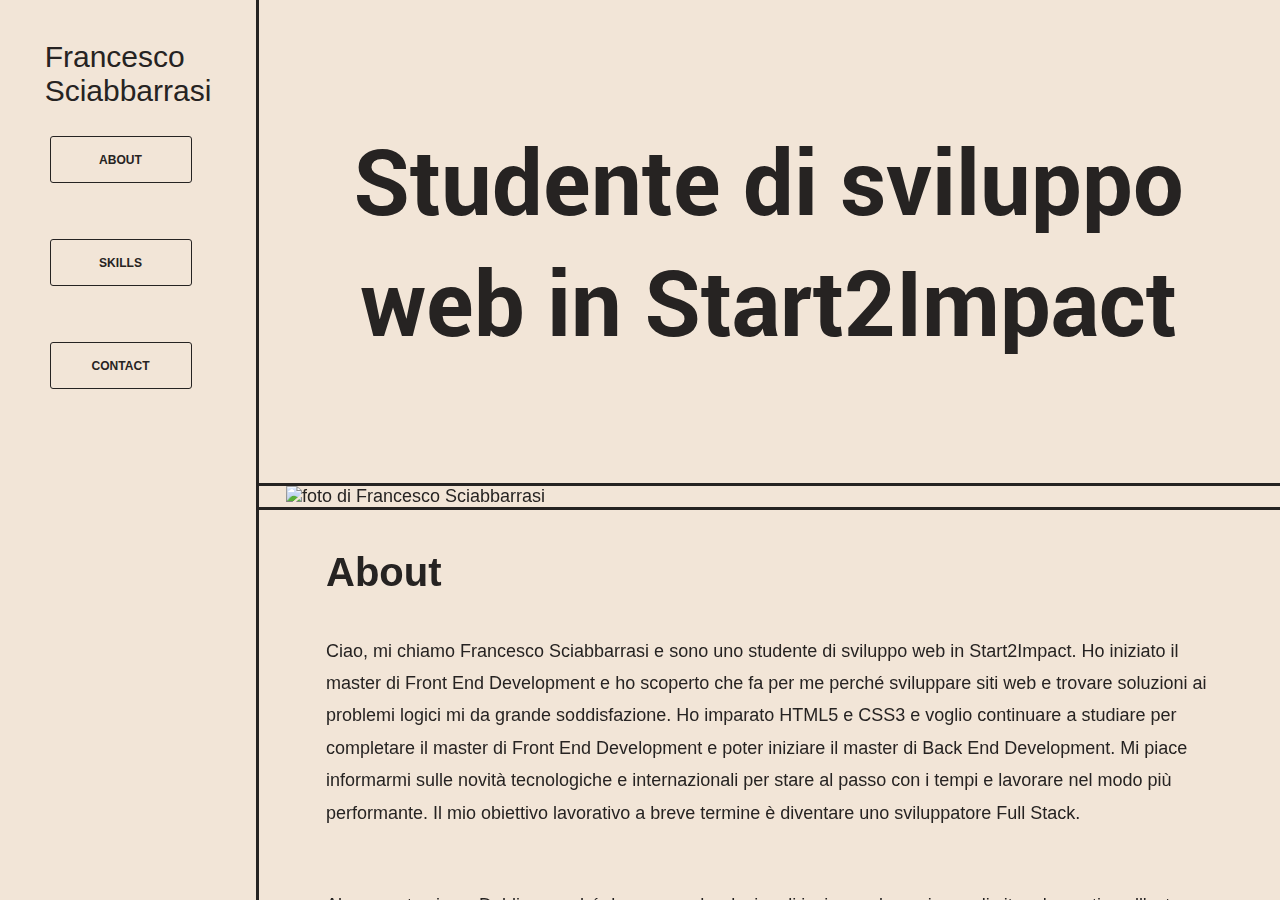
==== index.html @ c0c6502e "Hotfix 1" ====
<!DOCTYPE html>
<html lang="en">
<head>
    <meta charset="UTF-8">
    <meta http-equiv="X-UA-Compatible" content="IE=edge">
    <meta name="viewport" content="width=device-width, initial-scale=1.0">
    <!-- CSS only -->
    
    <link rel="stylesheet" href="assets/css/style.css">
    <title>Document</title>
</head>
<body>

    <header class="navbar">
        
        <h1>Francesco <br>
            Sciabbarrasi</h1>


        <nav>
            <ul class="buttons-container">
                <li class="about-link"><h6><a href="#About">ABOUT</a></h6></li>
        
                <li class="skills-link"><h6><a href="#Skills">SKILLS</a></h6></li>
        
                <li class="contact-link"><h6><a href="#Contact">CONTACT</a></h6></li>
            </ul>
        </nav>

    </header>


    
    <div class="content">

        <section class="first-section">
            <header>
                <h1>Studente di sviluppo web in Start2Impact</h1>
            </header>
        </section>

        <section class="photo-section">
            <img src="assets/img/picture-small.jpg" alt="foto di Francesco Sciabbarrasi"
                 srcset="assets/img/picture-big.jpg 5583w,
                         assets/img/picture-small.jpg 1000w"
                 sizes="(min-width: 768px) 768px, 100vw"/>
                 
        </section>

        <section id="About">


            <h1>About</h1>

            <p>Ciao, mi chiamo Francesco Sciabbarrasi e sono uno studente di sviluppo web in Start2Impact. Ho iniziato il master di Front End Development e ho scoperto che fa per me perché sviluppare siti web e trovare soluzioni ai problemi logici mi da grande soddisfazione. Ho imparato HTML5 e CSS3 e voglio continuare a studiare per completare il master di Front End Development e poter iniziare il master di Back End Development. Mi piace informarmi sulle novità tecnologiche e internazionali per stare al passo con i tempi e lavorare nel modo più performante. Il mio obiettivo lavorativo a breve termine è diventare uno sviluppatore Full Stack.</p>

            <p>Al momento vivo a Dublino perché da un anno ho deciso di inziare un'esperienza di vita e lavorativa all'estero. Sono disponibile a trasferirmi in altri paesi che offrono un buon network di persone e mi permettono di fare il lavoro che mi piace.</p>

            
        </section>

        <section id="Skills">
            <h1>Skills</h1>

            <ul>
                <li><h2>HTML5</h2></li>
                <li><h2>CSS3</h2></li>
                <li><h2>Bootstrap, SCSS/SASS</h2></li>
                <li><h2>GitHub</h2></li>
                <li><h2>Problem solving</h2></li>
                <li><h2>Fondamenti del Digital Marketing</h2></li>
                <li><h2>Google Analytics</h2></li>
                <li><h2>CV: <a href="assets/pdf/CV.pdf">Scarica il mio curriculum</a></h2></li>
            </ul>
            
        </section>

        <section id="Contact">
            <h1>Contact</h1>

            <a href="mailto: francesco.sciabbarrasii@gmail.com">francesco.sciabbarrasii@gmail.com</a>

            <h2>Social</h2>
            <ul>
                <li><a href="" target="_blank">Github</a></li>
                <li><a href="https://www.linkedin.com/in/francesco-sciabbarrasi-94231a212/" target="_blank">Linkedin</a></li>
            </ul>

            <iframe src="https://www.google.com/maps/embed?pb=!1m18!1m12!1m3!1d152515.98633253705!2d-6.385785583866646!3d53.324238068415575!2m3!1f0!2f0!3f0!3m2!1i1024!2i768!4f13.1!3m3!1m2!1s0x48670e80ea27ac2f%3A0xa00c7a9973171a0!2sDublino!5e0!3m2!1sit!2sie!4v1662978952185!5m2!1sit!2sie" width="300" height="300" style="border:0;" allowfullscreen="" loading="lazy" referrerpolicy="no-referrer-when-downgrade"></iframe>                
        </section>
    </div>


    
</body>
</html>
---- assets/css/style.css ----
@font-face {
    font-family: "Roboto";
    src: url(../font/Roboto-Light-webfont.woff) format(woff);
    font-weight: 300;
}

@font-face {
    font-family: "Roboto-Bold";
    src: url(../font/Roboto-Bold-webfont.woff) format(woff);
    font-weight: 700;
}

body{
    margin: 0;
    padding: 0;
    background-color: #f2e5d7;
    font-family: 'Roboto', sans-serif;
    font-size: 18px;
    color: #262322;
}

.navbar{
    background-color: #f2e5d7;
    display: flex;
    justify-content: space-between;
    align-items: center;
    position: fixed;
    border-bottom: 3px solid #262322;
    width: 100%;
    height: 15%;
}

.navbar h1{
    font-family: 'Roboto', sans-serif;
    font-size: 20px;
    font-weight: 500;
    margin-left: 15px;
}

nav{
    margin-right: 15px;
}

.buttons-container{
    display: flex;
    justify-content: space-between;
    align-items: center;
    padding: 0;
    margin: 0;
}

.buttons-container a {
    border: 1px solid #262322;
    border-radius: 3px;
    margin-right: 10px;
    display: flex;
    align-items: center;
    justify-content: center;
    height: 25px;
    width: 60px;
    text-decoration: none;
    color: #262322;
    transition: ease-out 0.5s;
    transition-delay: 0.3s;
}

.buttons-container a:active,
.buttons-container a:visited:active{
    transform: scale(0.8);
    transition: ease-out 0.5s;
        
}

.contact-link a {
    margin-right: 0;
}

.about-link,
.skills-link,
.contact-link{
    display: flex;
    align-items: center;
}

.content {
    position: fixed;
    top: 15%;
    overflow: scroll;
    height: 85%; 
    width: 100%;
}

section {
    border-bottom: 3px solid #262322;
    padding-left: 30px;
}

.first-section {
    padding-left: 0;
}

.first-section header{
    display: flex;
    justify-content: center;
    align-items: center;
}

.first-section h1{
    font-family: 'Roboto-Bold', sans-serif;
    padding: 30px 20px;
    font-weight: 550;
    font-size: 40px;
    text-align: center;
}

#About h1,
#Skills h1,
#Contact h1{
    font-size: 30px;
    padding-top: 40px;
    margin: 0;
    margin: 0;
}

#About p{
    margin: 0;
    padding: 20px;
    font-weight: 300;
    line-height: 1.8em;
}

#Skills ul{
    margin: 0;
    padding: 20px;
}

#Skills li{
    list-style-type: none;
    font-weight: 300;
    padding-bottom: 10px;
    margin: 0;
}

#Skills h2{
    font-size: 20px;
    font-weight: 200;
    margin: 0;
}

#Contact a{
    padding-left: 20px;
    margin-top: 20px;
    font-weight: 300;
}

#Contact ul{
    margin: 0;
    padding: 0;
}

#Contact li{
    list-style-type: none;
}

#Contact h1,
#Contact h2{
    padding-bottom: 20px;
}

#Contact h2{
    margin: 0;
    padding-top: 20px;
}

#Contact li{
    padding-bottom: 10px;
}

#Contact iframe {
    margin-left: 20px;
    margin-top: 20px;
}
#Contact a:link,
#Contact a:visited {
    color: #262322;
}


@media only screen and (min-width: 750px) {

    .navbar {
        flex-direction: column;
        height: 100%;
        width: 20%;
        border-bottom: 0;
        border-right: 3px solid #262322;
        justify-content: start;
    }

    .navbar h1{
        font-size: 30px;
        margin-top: 40px;
        margin-left: 0;
        margin-bottom: 0;
    }

    .buttons-container{
        display: flex;
        flex-direction: column;
        align-items: center;
        justify-content: center;
    }

    .buttons-container a {
        padding: 10px 20px;
        margin: 0;
        transition: ease-out 0.5s;
        transition-delay: 0.3s;
        width: 100px;
    }

    .buttons-container a:link,
    .buttons-container a:visited {
        padding: 10px 20px;
    }

    .buttons-container a:hover,
    .buttons-container a:visited:hover{
        background-color: #262322;
        color: #f2e5d7;
        border-color: #f2e5d7;
        width: 130px;
        transition: ease-out 0.5s;
    }

    .content{
        height: 100%;
        width: 80%;
        left: 20%;
        top: 0;
    }
    
    .first-section h1{
        font-size: 90px;
        font-weight: 550;
        padding: 60px;
    }

    #About,
    #Skills,
    #Contact{
    padding-bottom: 40px;
    padding-right: 40px;
    }

    #About p{
        padding-top: 40px;
        padding-left: 40px;
        margin: 0;
    }

    #About h1,
    #Skills h1,
    #Contact h1{
        font-size: 40px;
        padding-left: 40px;
        padding-top: 40px;
        margin: 0;
    }


    #Skills ul{
        padding-left: 40px;
    }

    
    #Contact h2,
    #Contact a{
        margin: 0;
        padding-left: 40px;
    }
    #Contact iframe {
        margin-left: 40px;
    }
}
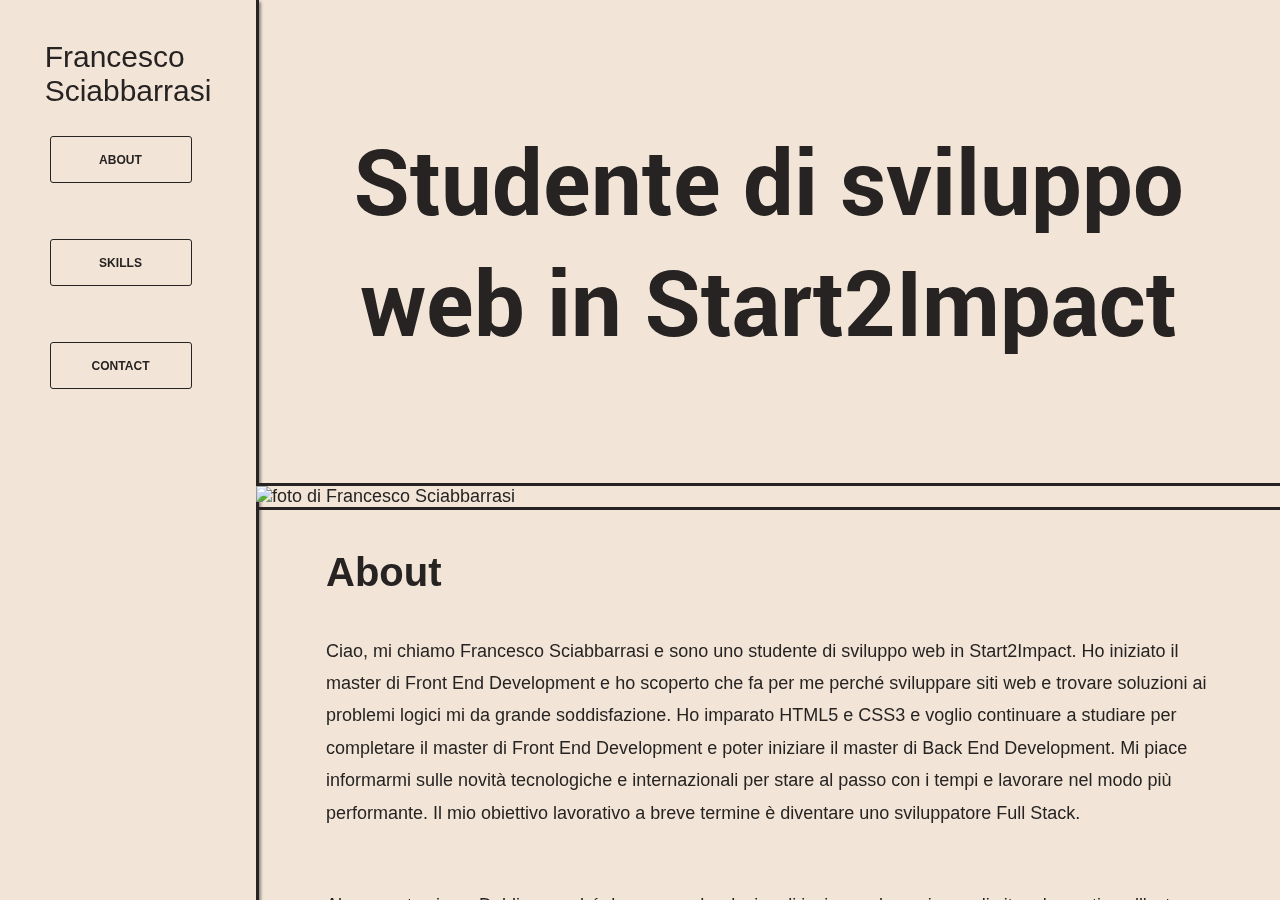
==== commit 187037bc: "hotfix 2" ====
--- a/index.html
+++ b/index.html
@@ -70,7 +70,7 @@
                 <li><h2>Problem solving</h2></li>
                 <li><h2>Fondamenti del Digital Marketing</h2></li>
                 <li><h2>Google Analytics</h2></li>
-                <li><h2>CV: <a href="assets/pdf/CV.pdf">Scarica il mio curriculum</a></h2></li>
+                <li><h2>CV: <a href="assets/pdf/CV.pdf">Scarica il mio curriculum per saperne di più</a></h2></li>
             </ul>
             
         </section>
--- a/assets/css/style.css
+++ b/assets/css/style.css
@@ -13,6 +13,7 @@
 body{
     margin: 0;
     padding: 0;
+
     background-color: #f2e5d7;
     font-family: 'Roboto', sans-serif;
     font-size: 18px;
@@ -20,21 +21,24 @@
 }
 
 .navbar{
-    background-color: #f2e5d7;
     display: flex;
     justify-content: space-between;
     align-items: center;
     position: fixed;
-    border-bottom: 3px solid #262322;
     width: 100%;
     height: 15%;
+
+    background-color: #f2e5d7;
+    border-bottom: 3px solid #262322;
+    box-shadow: rgba(0, 0, 0, 0.40) 1.95px 1.95px 2.6px;
 }
 
 .navbar h1{
+    margin-left: 15px;
+
     font-family: 'Roboto', sans-serif;
     font-size: 20px;
     font-weight: 500;
-    margin-left: 15px;
 }
 
 nav{
@@ -50,16 +54,18 @@
 }
 
 .buttons-container a {
+    display: flex;
+    align-items: center;
+    justify-content: center;
+    height: 25px;
+    width: 60px;
+
     border: 1px solid #262322;
     border-radius: 3px;
     margin-right: 10px;
-    display: flex;
-    align-items: center;
-    justify-content: center;
-    height: 25px;
-    width: 60px;
     text-decoration: none;
     color: #262322;
+
     transition: ease-out 0.5s;
     transition-delay: 0.3s;
 }
@@ -87,7 +93,7 @@
     top: 15%;
     overflow: scroll;
     height: 85%; 
-    width: 100%;
+    width: 100%;    
 }
 
 section {
@@ -95,6 +101,9 @@
     padding-left: 30px;
 }
 
+section:last-of-type{
+    border-bottom: 0;
+}
 .first-section {
     padding-left: 0;
 }
@@ -106,27 +115,42 @@
 }
 
 .first-section h1{
+    padding: 30px 20px;
+    text-align: center;
+
     font-family: 'Roboto-Bold', sans-serif;
-    padding: 30px 20px;
     font-weight: 550;
     font-size: 40px;
-    text-align: center;
+}
+
+.photo-section{
+    margin: 0;
+    padding: 0;
+}
+
+.photo-section img{
+    display: block;
+    width: 100%;
 }
 
 #About h1,
 #Skills h1,
 #Contact h1{
+    padding-top: 40px;
+    margin: 0;
+    margin: 0;
+
     font-size: 30px;
-    padding-top: 40px;
-    margin: 0;
-    margin: 0;
+    
+    transition: 0.5s;
 }
 
 #About p{
     margin: 0;
     padding: 20px;
+    line-height: 1.8em;
+
     font-weight: 300;
-    line-height: 1.8em;
 }
 
 #Skills ul{
@@ -135,21 +159,29 @@
 }
 
 #Skills li{
+    padding-bottom: 10px;
+    margin: 0;
+
     list-style-type: none;
     font-weight: 300;
-    padding-bottom: 10px;
-    margin: 0;
 }
 
 #Skills h2{
+    margin: 0;
+
     font-size: 20px;
     font-weight: 200;
-    margin: 0;
+}
+
+#Skills a{
+    padding-top: 20px;
+    color: #262322;
 }
 
 #Contact a{
     padding-left: 20px;
     margin-top: 20px;
+
     font-weight: 300;
 }
 
@@ -186,7 +218,7 @@
 }
 
 
-@media only screen and (min-width: 750px) {
+@media only screen and (min-width: 768px) {
 
     .navbar {
         flex-direction: column;
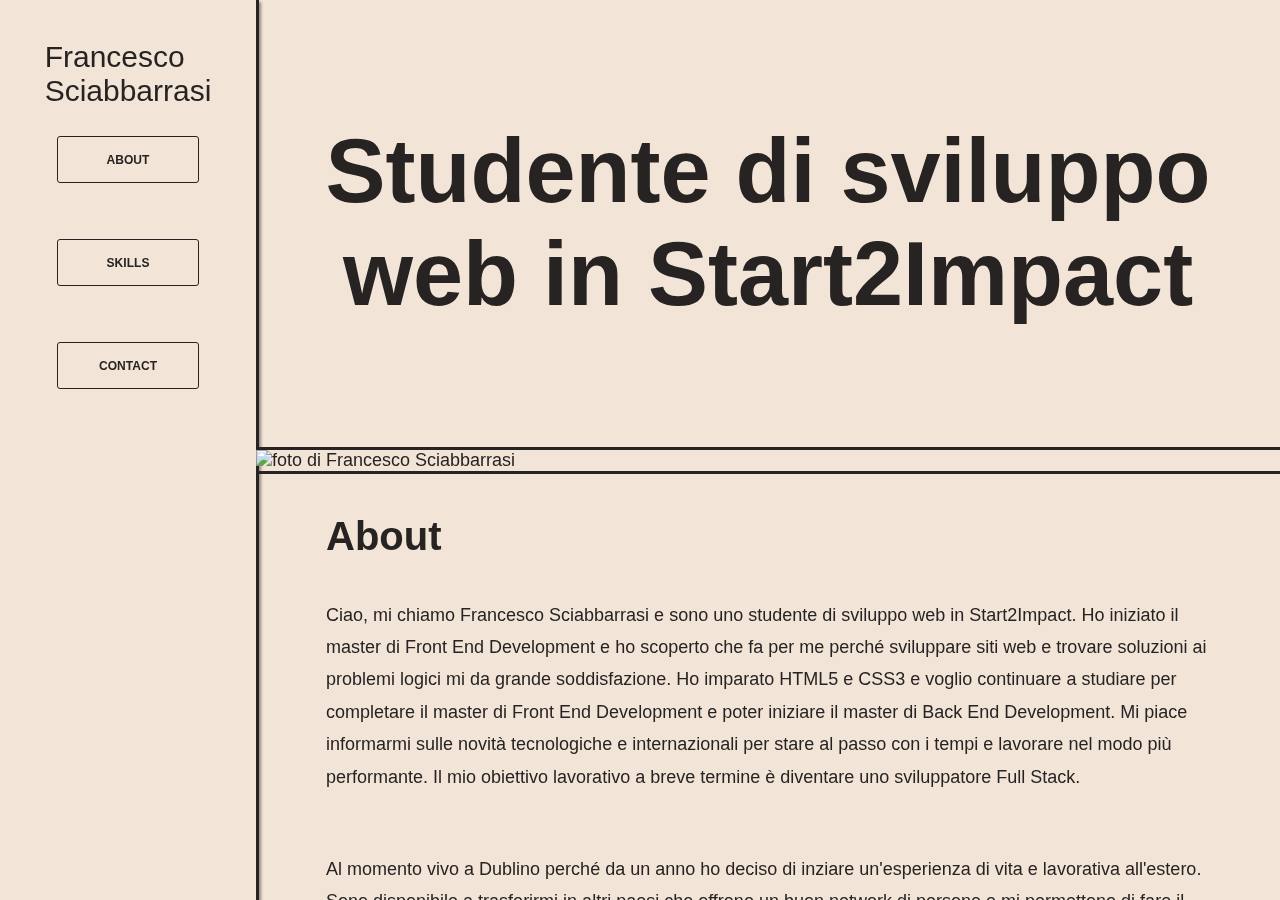
==== commit 75d06959: "scss-version-7-form-responive" ====
--- a/index.html
+++ b/index.html
@@ -66,11 +66,10 @@
                 <li><h2>HTML5</h2></li>
                 <li><h2>CSS3</h2></li>
                 <li><h2>Bootstrap, SCSS/SASS</h2></li>
-                <li><h2>GitHub</h2></li>
                 <li><h2>Problem solving</h2></li>
                 <li><h2>Fondamenti del Digital Marketing</h2></li>
                 <li><h2>Google Analytics</h2></li>
-                <li><h2>CV: <a href="assets/pdf/CV.pdf">Scarica il mio curriculum per saperne di più</a></h2></li>
+                <li><h2>CV: <a href="#cv">Scarica il mio Curriculum</a></h2></li>
             </ul>
             
         </section>
@@ -78,7 +77,28 @@
         <section id="Contact">
             <h1>Contact</h1>
 
-            <a href="mailto: francesco.sciabbarrasii@gmail.com">francesco.sciabbarrasii@gmail.com</a>
+            <div class="form">
+                <h3>Scrivimi un'email!</h3>
+                <div class="name-email-container">
+                    <div class="name-section">
+                        <label for="full-name">Nome</label>
+                        <input id="full-name" name="full-name" type="text">
+                    </div>
+                    <div class="email-section">
+                        <label for="email">Email</label>
+                        <input type="email"
+                               id="email"
+                               name="email"
+                               placeholder="mario@esempio.com"/>
+                    </div>
+                </div>
+
+                <div class="text-section">
+                    <label for="abstract">Abstract</label>
+                    <textarea name="abstract" id="abstract" cols="30" rows="10"></textarea>
+                    <div class="instructions">Describe your talk in 500 words or less</div>
+                    </div>
+            </div>
 
             <h2>Social</h2>
             <ul>
@@ -89,8 +109,6 @@
             <iframe src="https://www.google.com/maps/embed?pb=!1m18!1m12!1m3!1d152515.98633253705!2d-6.385785583866646!3d53.324238068415575!2m3!1f0!2f0!3f0!3m2!1i1024!2i768!4f13.1!3m3!1m2!1s0x48670e80ea27ac2f%3A0xa00c7a9973171a0!2sDublino!5e0!3m2!1sit!2sie!4v1662978952185!5m2!1sit!2sie" width="300" height="300" style="border:0;" allowfullscreen="" loading="lazy" referrerpolicy="no-referrer-when-downgrade"></iframe>                
         </section>
     </div>
-
-
     
 </body>
 </html>--- a/assets/css/style.css
+++ b/assets/css/style.css
@@ -1,317 +1 @@
-@font-face {
-    font-family: "Roboto";
-    src: url(../font/Roboto-Light-webfont.woff) format(woff);
-    font-weight: 300;
-}
-
-@font-face {
-    font-family: "Roboto-Bold";
-    src: url(../font/Roboto-Bold-webfont.woff) format(woff);
-    font-weight: 700;
-}
-
-body{
-    margin: 0;
-    padding: 0;
-
-    background-color: #f2e5d7;
-    font-family: 'Roboto', sans-serif;
-    font-size: 18px;
-    color: #262322;
-}
-
-.navbar{
-    display: flex;
-    justify-content: space-between;
-    align-items: center;
-    position: fixed;
-    width: 100%;
-    height: 15%;
-
-    background-color: #f2e5d7;
-    border-bottom: 3px solid #262322;
-    box-shadow: rgba(0, 0, 0, 0.40) 1.95px 1.95px 2.6px;
-}
-
-.navbar h1{
-    margin-left: 15px;
-
-    font-family: 'Roboto', sans-serif;
-    font-size: 20px;
-    font-weight: 500;
-}
-
-nav{
-    margin-right: 15px;
-}
-
-.buttons-container{
-    display: flex;
-    justify-content: space-between;
-    align-items: center;
-    padding: 0;
-    margin: 0;
-}
-
-.buttons-container a {
-    display: flex;
-    align-items: center;
-    justify-content: center;
-    height: 25px;
-    width: 60px;
-
-    border: 1px solid #262322;
-    border-radius: 3px;
-    margin-right: 10px;
-    text-decoration: none;
-    color: #262322;
-
-    transition: ease-out 0.5s;
-    transition-delay: 0.3s;
-}
-
-.buttons-container a:active,
-.buttons-container a:visited:active{
-    transform: scale(0.8);
-    transition: ease-out 0.5s;
-        
-}
-
-.contact-link a {
-    margin-right: 0;
-}
-
-.about-link,
-.skills-link,
-.contact-link{
-    display: flex;
-    align-items: center;
-}
-
-.content {
-    position: fixed;
-    top: 15%;
-    overflow: scroll;
-    height: 85%; 
-    width: 100%;    
-}
-
-section {
-    border-bottom: 3px solid #262322;
-    padding-left: 30px;
-}
-
-section:last-of-type{
-    border-bottom: 0;
-}
-.first-section {
-    padding-left: 0;
-}
-
-.first-section header{
-    display: flex;
-    justify-content: center;
-    align-items: center;
-}
-
-.first-section h1{
-    padding: 30px 20px;
-    text-align: center;
-
-    font-family: 'Roboto-Bold', sans-serif;
-    font-weight: 550;
-    font-size: 40px;
-}
-
-.photo-section{
-    margin: 0;
-    padding: 0;
-}
-
-.photo-section img{
-    display: block;
-    width: 100%;
-}
-
-#About h1,
-#Skills h1,
-#Contact h1{
-    padding-top: 40px;
-    margin: 0;
-    margin: 0;
-
-    font-size: 30px;
-    
-    transition: 0.5s;
-}
-
-#About p{
-    margin: 0;
-    padding: 20px;
-    line-height: 1.8em;
-
-    font-weight: 300;
-}
-
-#Skills ul{
-    margin: 0;
-    padding: 20px;
-}
-
-#Skills li{
-    padding-bottom: 10px;
-    margin: 0;
-
-    list-style-type: none;
-    font-weight: 300;
-}
-
-#Skills h2{
-    margin: 0;
-
-    font-size: 20px;
-    font-weight: 200;
-}
-
-#Skills a{
-    padding-top: 20px;
-    color: #262322;
-}
-
-#Contact a{
-    padding-left: 20px;
-    margin-top: 20px;
-
-    font-weight: 300;
-}
-
-#Contact ul{
-    margin: 0;
-    padding: 0;
-}
-
-#Contact li{
-    list-style-type: none;
-}
-
-#Contact h1,
-#Contact h2{
-    padding-bottom: 20px;
-}
-
-#Contact h2{
-    margin: 0;
-    padding-top: 20px;
-}
-
-#Contact li{
-    padding-bottom: 10px;
-}
-
-#Contact iframe {
-    margin-left: 20px;
-    margin-top: 20px;
-}
-#Contact a:link,
-#Contact a:visited {
-    color: #262322;
-}
-
-
-@media only screen and (min-width: 768px) {
-
-    .navbar {
-        flex-direction: column;
-        height: 100%;
-        width: 20%;
-        border-bottom: 0;
-        border-right: 3px solid #262322;
-        justify-content: start;
-    }
-
-    .navbar h1{
-        font-size: 30px;
-        margin-top: 40px;
-        margin-left: 0;
-        margin-bottom: 0;
-    }
-
-    .buttons-container{
-        display: flex;
-        flex-direction: column;
-        align-items: center;
-        justify-content: center;
-    }
-
-    .buttons-container a {
-        padding: 10px 20px;
-        margin: 0;
-        transition: ease-out 0.5s;
-        transition-delay: 0.3s;
-        width: 100px;
-    }
-
-    .buttons-container a:link,
-    .buttons-container a:visited {
-        padding: 10px 20px;
-    }
-
-    .buttons-container a:hover,
-    .buttons-container a:visited:hover{
-        background-color: #262322;
-        color: #f2e5d7;
-        border-color: #f2e5d7;
-        width: 130px;
-        transition: ease-out 0.5s;
-    }
-
-    .content{
-        height: 100%;
-        width: 80%;
-        left: 20%;
-        top: 0;
-    }
-    
-    .first-section h1{
-        font-size: 90px;
-        font-weight: 550;
-        padding: 60px;
-    }
-
-    #About,
-    #Skills,
-    #Contact{
-    padding-bottom: 40px;
-    padding-right: 40px;
-    }
-
-    #About p{
-        padding-top: 40px;
-        padding-left: 40px;
-        margin: 0;
-    }
-
-    #About h1,
-    #Skills h1,
-    #Contact h1{
-        font-size: 40px;
-        padding-left: 40px;
-        padding-top: 40px;
-        margin: 0;
-    }
-
-
-    #Skills ul{
-        padding-left: 40px;
-    }
-
-    
-    #Contact h2,
-    #Contact a{
-        margin: 0;
-        padding-left: 40px;
-    }
-    #Contact iframe {
-        margin-left: 40px;
-    }
-}+.first-section header,.buttons-container a,.buttons-container{display:flex;align-items:center;justify-content:center}.buttons-container{justify-content:space-between;padding:0;margin:0}.buttons-container a{height:25px;width:60px;border:1px solid #262322;border-radius:3px;margin-right:10px;text-decoration:none;color:#262322;transition:ease-out .5s;transition-delay:.3s}.buttons-container a:active,.buttons-container a:visited:active{background-color:#262322;color:#f2e5d7;border-color:#f2e5d7;transform:scale(0.8);transition:ease-out .5s}@media only screen and (min-width: 768px){.buttons-container{flex-direction:column}.buttons-container a{padding:10px 20px;margin:0;transition:ease-out .5s;transition-delay:.3s;width:100px}.buttons-container a:link,.buttons-container a:visited{padding:10px 20px}.buttons-container a:hover,.buttons-container a:visited:hover{background-color:#262322;color:#f2e5d7;border-color:#f2e5d7;width:130px;transition:ease-out .5s}}@font-face{font-family:"Roboto";src:url(../font/Roboto-Light-webfont.woff) format(woff);font-weight:300}@font-face{font-family:"Roboto-Bold";src:url(../font/Roboto-Bold-webfont.woff) format(woff);font-weight:700}body{margin:0;padding:0;background-color:#f2e5d7;font-family:"Roboto",sans-serif;font-size:18px;color:#262322;width:100%;height:100%}.navbar{display:flex;justify-content:space-between;align-items:center;position:fixed;width:100%;height:15%;background-color:#f2e5d7;border-bottom:3px solid #262322;box-shadow:rgba(0,0,0,.4) 1.95px 1.95px 2.6px}.navbar h1{margin-left:15px;font-family:"Roboto",sans-serif;font-size:20px;font-weight:500}nav{margin-right:15px}.contact-link a{margin-right:0}.about-link,.skills-link,.contact-link{display:flex;align-items:center}.contact-link a{margin-right:0}.about-link,.skills-link,.contact-link{display:flex;align-items:center}.content{position:fixed;z-index:1;top:15%;overflow:scroll;height:85%;width:100%}section{border-bottom:3px solid #262322;padding-left:30px}section :last-of-type{border-bottom:0}.first-section{padding-left:0}.first-section h1{padding:30px 20px;text-align:center;font-family:"Roboto",sans-serif;font-weight:550;font-size:40px}.photo-section{margin:0;padding:0}.photo-section img{display:block;width:100%}#About h1,#Skills h1,#Contact h1{padding-top:40px;margin:0;margin:0;font-size:30px;transition:.5s}#About p{margin:0;padding:20px;line-height:1.8em;font-weight:300}#Skills ul{margin:0;padding:20px}#Skills li{padding-bottom:10px;margin:0;list-style-type:none;font-weight:300}#Skills h2{margin:0;font-size:20px;font-weight:200}#Skills a:hover #cv{display:block;z-index:1}#cv{position:fixed;left:25%;display:none}#Contact input[type=text],#Contact input[type=email],#Contact textarea{width:200px;border:1px solid #262322;border-radius:3px;padding:7px;font-size:14px;background-color:#f6f7f8;margin-bottom:10px}#Contact textarea{width:200px}#Contact a{padding-left:20px;margin-top:20px;font-weight:300}#Contact ul{margin:0;padding:0}#Contact li{list-style-type:none;padding-bottom:10px}#Contact h1,#Contact h2{padding-bottom:20px}#Contact h2{margin:0;padding-top:20px}#Contact iframe{margin-left:20px;margin-top:20px}#Contact a :link,#Contact a :visited{color:#262322}.form{margin-left:40px;box-shadow:rgba(0,0,0,.4) 1.95px 1.95px 2.6px}.name-email-container{display:flex;flex-direction:column}.name-section,.email-section,.text-section{display:flex;flex-direction:column}@media only screen and (min-width: 768px){.navbar{flex-direction:column;height:100%;width:20%;border-bottom:0;border-right:3px solid #262322;justify-content:start}.navbar h1{font-size:25px;margin-top:40px;margin-left:0;margin-bottom:0}.navbar nav{margin-right:0}.content{height:100%;width:80%;left:20%;top:0}.first-section h1{font-size:90px;font-weight:550;padding:60px}#About,#Skills,#Contact{padding-bottom:40px;padding-right:40px}#About h1,#Skills h1,#Contact h1{font-size:40px;padding-left:40px;padding-top:40px;margin:0}#About p{padding-top:40px;padding-left:40px;margin:0}#Skills ul{padding-left:40px}#Contact input[type=text]{margin-right:30px}#Contact textarea{width:445px}#Contact h2,#Contact a{margin:0;padding-left:40px}#Contact iframe{margin-left:40px}.name-email-container{flex-direction:row}}@media only screen and (min-width: 960px){.navbar h1{font-size:30px}}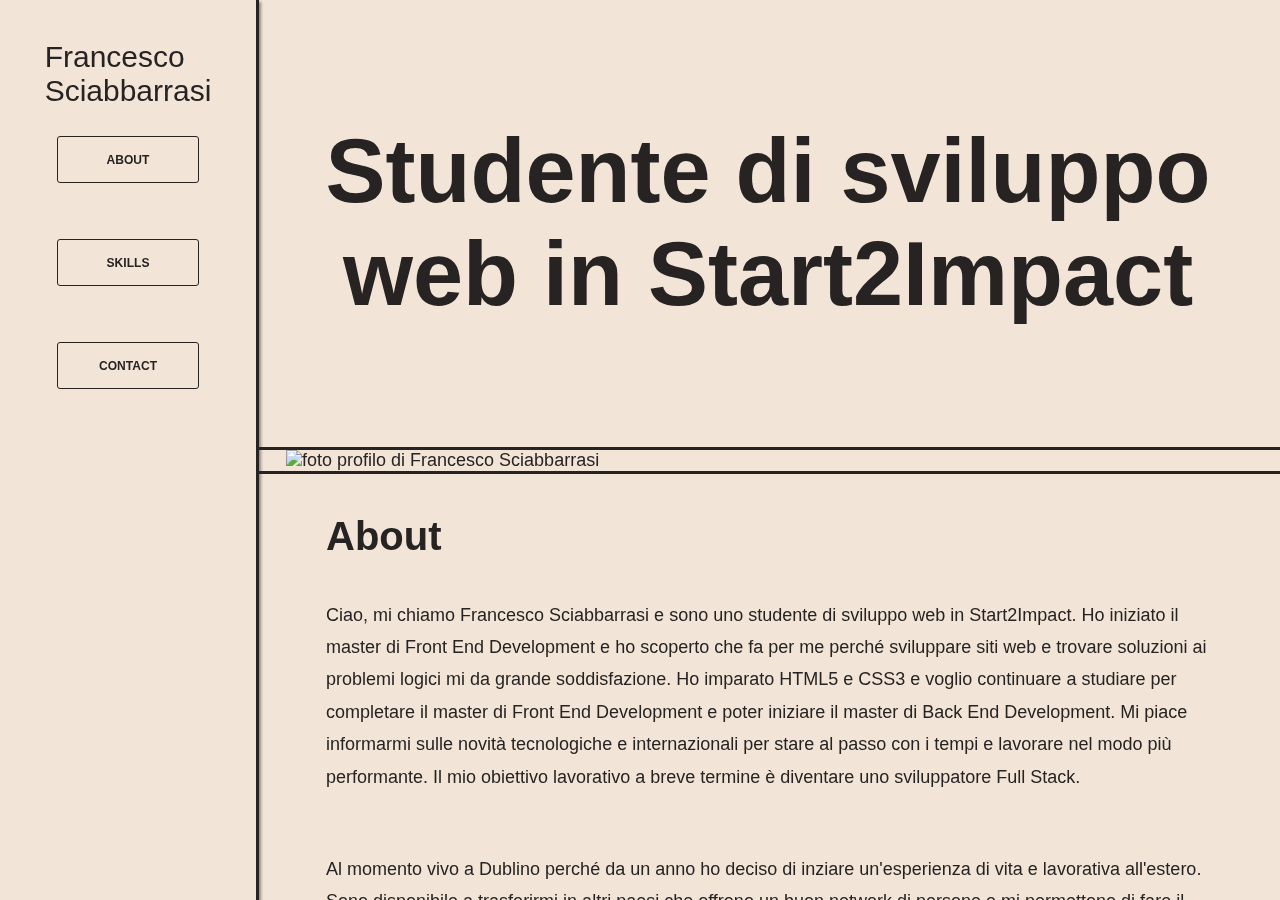
==== commit ddcc6851: "email-funzionante" ====
--- a/index.html
+++ b/index.html
@@ -1,13 +1,12 @@
 <!DOCTYPE html>
-<html lang="en">
+<html lang="it">
 <head>
     <meta charset="UTF-8">
     <meta http-equiv="X-UA-Compatible" content="IE=edge">
     <meta name="viewport" content="width=device-width, initial-scale=1.0">
-    <!-- CSS only -->
     
     <link rel="stylesheet" href="assets/css/style.css">
-    <title>Document</title>
+    <title>Sito personale di Francesco Sciabbarrasi</title>
 </head>
 <body>
 
@@ -39,8 +38,8 @@
             </header>
         </section>
 
-        <section class="photo-section">
-            <img src="assets/img/picture-small.jpg" alt="foto di Francesco Sciabbarrasi"
+        <section class="profile-picture-section">
+            <img src="assets/img/picture-small.jpg" alt="foto profilo di Francesco Sciabbarrasi"
                  srcset="assets/img/picture-big.jpg 5583w,
                          assets/img/picture-small.jpg 1000w"
                  sizes="(min-width: 768px) 768px, 100vw"/>
@@ -66,18 +65,20 @@
                 <li><h2>HTML5</h2></li>
                 <li><h2>CSS3</h2></li>
                 <li><h2>Bootstrap, SCSS/SASS</h2></li>
+                <li><h2>GitHub</h2></li>
                 <li><h2>Problem solving</h2></li>
                 <li><h2>Fondamenti del Digital Marketing</h2></li>
                 <li><h2>Google Analytics</h2></li>
-                <li><h2>CV: <a href="#cv">Scarica il mio Curriculum</a></h2></li>
+                <li><h2>CV: <a href="cv.html">Leggi il mio Curriculum</a></h2></li>
+
             </ul>
             
         </section>
 
         <section id="Contact">
-            <h1>Contact</h1>
+            <h1>Contatti</h1>
 
-            <div class="form">
+            <form target="_blank" action="https://formsubmit.co/francesco.sciabbarrasii@gmail.com" method="POST">
                 <h3>Scrivimi un'email!</h3>
                 <div class="name-email-container">
                     <div class="name-section">
@@ -94,15 +95,18 @@
                 </div>
 
                 <div class="text-section">
-                    <label for="abstract">Abstract</label>
+                    <label for="abstract">Testo</label>
                     <textarea name="abstract" id="abstract" cols="30" rows="10"></textarea>
-                    <div class="instructions">Describe your talk in 500 words or less</div>
                     </div>
-            </div>
+    
+                <button type="submit">
+                    INVIA
+                </button>
+            </form>
 
             <h2>Social</h2>
             <ul>
-                <li><a href="" target="_blank">Github</a></li>
+                <li><a href="https://github.com/FrancescoSciab" target="_blank">Github</a></li>
                 <li><a href="https://www.linkedin.com/in/francesco-sciabbarrasi-94231a212/" target="_blank">Linkedin</a></li>
             </ul>
 
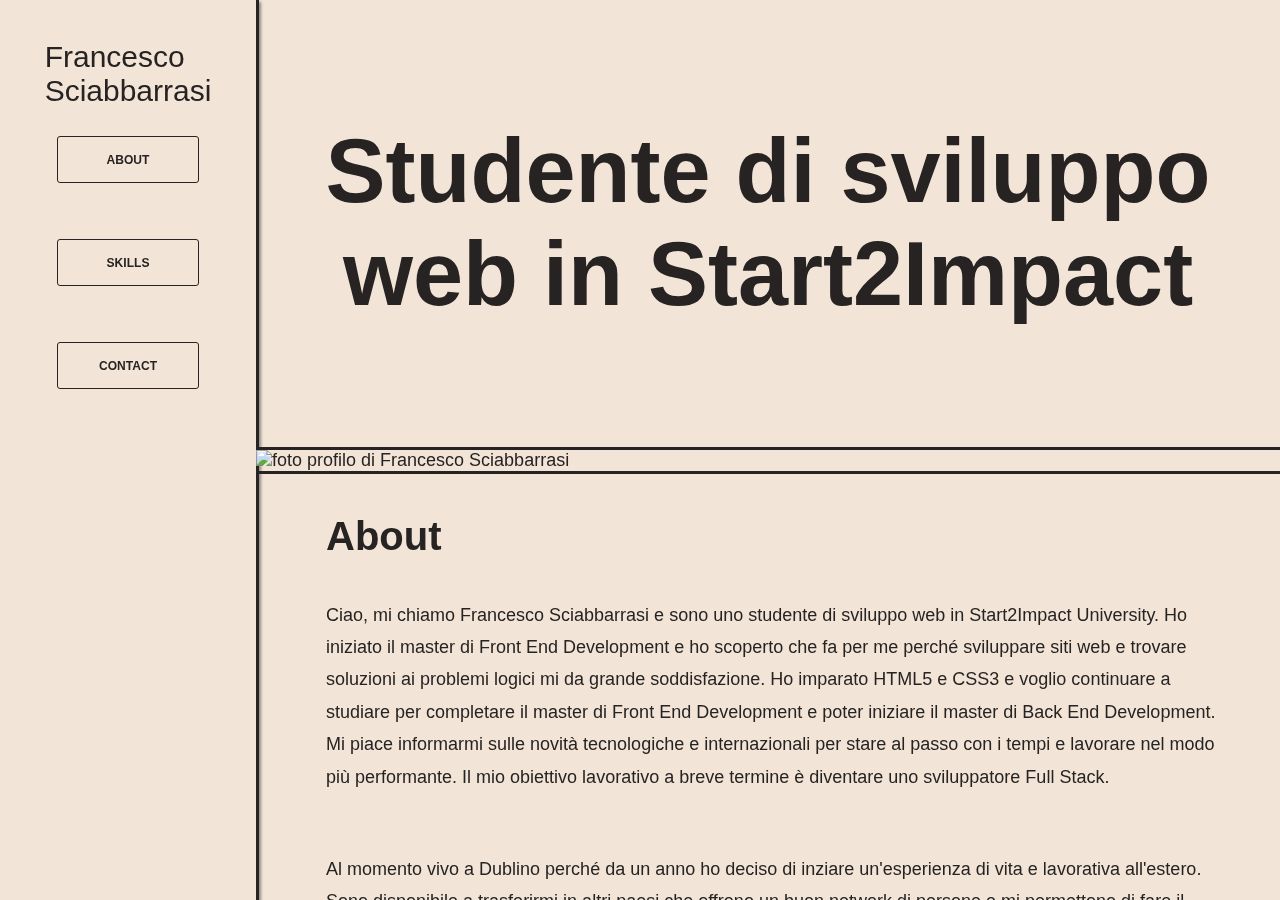
==== commit 36380ff0: "controllareemail" ====
--- a/index.html
+++ b/index.html
@@ -43,19 +43,16 @@
                  srcset="assets/img/picture-big.jpg 5583w,
                          assets/img/picture-small.jpg 1000w"
                  sizes="(min-width: 768px) 768px, 100vw"/>
-                 
         </section>
 
         <section id="About">
 
-
             <h1>About</h1>
 
-            <p>Ciao, mi chiamo Francesco Sciabbarrasi e sono uno studente di sviluppo web in Start2Impact. Ho iniziato il master di Front End Development e ho scoperto che fa per me perché sviluppare siti web e trovare soluzioni ai problemi logici mi da grande soddisfazione. Ho imparato HTML5 e CSS3 e voglio continuare a studiare per completare il master di Front End Development e poter iniziare il master di Back End Development. Mi piace informarmi sulle novità tecnologiche e internazionali per stare al passo con i tempi e lavorare nel modo più performante. Il mio obiettivo lavorativo a breve termine è diventare uno sviluppatore Full Stack.</p>
+            <p>Ciao, mi chiamo Francesco Sciabbarrasi e sono uno studente di sviluppo web in Start2Impact University. Ho iniziato il master di Front End Development e ho scoperto che fa per me perché sviluppare siti web e trovare soluzioni ai problemi logici mi da grande soddisfazione. Ho imparato HTML5 e CSS3 e voglio continuare a studiare per completare il master di Front End Development e poter iniziare il master di Back End Development. Mi piace informarmi sulle novità tecnologiche e internazionali per stare al passo con i tempi e lavorare nel modo più performante. Il mio obiettivo lavorativo a breve termine è diventare uno sviluppatore Full Stack.</p>
 
             <p>Al momento vivo a Dublino perché da un anno ho deciso di inziare un'esperienza di vita e lavorativa all'estero. Sono disponibile a trasferirmi in altri paesi che offrono un buon network di persone e mi permettono di fare il lavoro che mi piace.</p>
 
-            
         </section>
 
         <section id="Skills">
@@ -64,15 +61,14 @@
             <ul>
                 <li><h2>HTML5</h2></li>
                 <li><h2>CSS3</h2></li>
-                <li><h2>Bootstrap, SCSS/SASS</h2></li>
+                <li><h2>Bootstrap</h2></li>
+                <li><h2>SCSS/SASS</h2></li>
                 <li><h2>GitHub</h2></li>
                 <li><h2>Problem solving</h2></li>
                 <li><h2>Fondamenti del Digital Marketing</h2></li>
                 <li><h2>Google Analytics</h2></li>
-                <li><h2>CV: <a href="cv.html">Leggi il mio Curriculum</a></h2></li>
-
+                <li><h2>CV: <a href="cv.html">Leggi il mio Curriculum per saperne di più</a></h2></li>
             </ul>
-            
         </section>
 
         <section id="Contact">
@@ -97,7 +93,7 @@
                 <div class="text-section">
                     <label for="abstract">Testo</label>
                     <textarea name="abstract" id="abstract" cols="30" rows="10"></textarea>
-                    </div>
+                </div>
     
                 <button type="submit">
                     INVIA
--- a/assets/css/style.css
+++ b/assets/css/style.css
@@ -1 +1 @@
-.first-section header,.buttons-container a,.buttons-container{display:flex;align-items:center;justify-content:center}.buttons-container{justify-content:space-between;padding:0;margin:0}.buttons-container a{height:25px;width:60px;border:1px solid #262322;border-radius:3px;margin-right:10px;text-decoration:none;color:#262322;transition:ease-out .5s;transition-delay:.3s}.buttons-container a:active,.buttons-container a:visited:active{background-color:#262322;color:#f2e5d7;border-color:#f2e5d7;transform:scale(0.8);transition:ease-out .5s}@media only screen and (min-width: 768px){.buttons-container{flex-direction:column}.buttons-container a{padding:10px 20px;margin:0;transition:ease-out .5s;transition-delay:.3s;width:100px}.buttons-container a:link,.buttons-container a:visited{padding:10px 20px}.buttons-container a:hover,.buttons-container a:visited:hover{background-color:#262322;color:#f2e5d7;border-color:#f2e5d7;width:130px;transition:ease-out .5s}}@font-face{font-family:"Roboto";src:url(../font/Roboto-Light-webfont.woff) format(woff);font-weight:300}@font-face{font-family:"Roboto-Bold";src:url(../font/Roboto-Bold-webfont.woff) format(woff);font-weight:700}body{margin:0;padding:0;background-color:#f2e5d7;font-family:"Roboto",sans-serif;font-size:18px;color:#262322;width:100%;height:100%}.navbar{display:flex;justify-content:space-between;align-items:center;position:fixed;width:100%;height:15%;background-color:#f2e5d7;border-bottom:3px solid #262322;box-shadow:rgba(0,0,0,.4) 1.95px 1.95px 2.6px}.navbar h1{margin-left:15px;font-family:"Roboto",sans-serif;font-size:20px;font-weight:500}nav{margin-right:15px}.contact-link a{margin-right:0}.about-link,.skills-link,.contact-link{display:flex;align-items:center}.contact-link a{margin-right:0}.about-link,.skills-link,.contact-link{display:flex;align-items:center}.content{position:fixed;z-index:1;top:15%;overflow:scroll;height:85%;width:100%}section{border-bottom:3px solid #262322;padding-left:30px}section :last-of-type{border-bottom:0}.first-section{padding-left:0}.first-section h1{padding:30px 20px;text-align:center;font-family:"Roboto",sans-serif;font-weight:550;font-size:40px}.photo-section{margin:0;padding:0}.photo-section img{display:block;width:100%}#About h1,#Skills h1,#Contact h1{padding-top:40px;margin:0;margin:0;font-size:30px;transition:.5s}#About p{margin:0;padding:20px;line-height:1.8em;font-weight:300}#Skills ul{margin:0;padding:20px}#Skills li{padding-bottom:10px;margin:0;list-style-type:none;font-weight:300}#Skills h2{margin:0;font-size:20px;font-weight:200}#Skills a:hover #cv{display:block;z-index:1}#cv{position:fixed;left:25%;display:none}#Contact input[type=text],#Contact input[type=email],#Contact textarea{width:200px;border:1px solid #262322;border-radius:3px;padding:7px;font-size:14px;background-color:#f6f7f8;margin-bottom:10px}#Contact textarea{width:200px}#Contact a{padding-left:20px;margin-top:20px;font-weight:300}#Contact ul{margin:0;padding:0}#Contact li{list-style-type:none;padding-bottom:10px}#Contact h1,#Contact h2{padding-bottom:20px}#Contact h2{margin:0;padding-top:20px}#Contact iframe{margin-left:20px;margin-top:20px}#Contact a :link,#Contact a :visited{color:#262322}.form{margin-left:40px;box-shadow:rgba(0,0,0,.4) 1.95px 1.95px 2.6px}.name-email-container{display:flex;flex-direction:column}.name-section,.email-section,.text-section{display:flex;flex-direction:column}@media only screen and (min-width: 768px){.navbar{flex-direction:column;height:100%;width:20%;border-bottom:0;border-right:3px solid #262322;justify-content:start}.navbar h1{font-size:25px;margin-top:40px;margin-left:0;margin-bottom:0}.navbar nav{margin-right:0}.content{height:100%;width:80%;left:20%;top:0}.first-section h1{font-size:90px;font-weight:550;padding:60px}#About,#Skills,#Contact{padding-bottom:40px;padding-right:40px}#About h1,#Skills h1,#Contact h1{font-size:40px;padding-left:40px;padding-top:40px;margin:0}#About p{padding-top:40px;padding-left:40px;margin:0}#Skills ul{padding-left:40px}#Contact input[type=text]{margin-right:30px}#Contact textarea{width:445px}#Contact h2,#Contact a{margin:0;padding-left:40px}#Contact iframe{margin-left:40px}.name-email-container{flex-direction:row}}@media only screen and (min-width: 960px){.navbar h1{font-size:30px}}+.first-section header,.buttons-container a,.buttons-container{display:flex;align-items:center;justify-content:center}button,.buttons-container a{border:1px solid #262322;border-radius:3px;color:#262322;transition:ease-out .5s;transition-delay:.3s}button:active,.buttons-container a:active{background-color:#262322;color:#f2e5d7;border-color:#f2e5d7;transform:scale(0.9);transition:ease-out .5s}.buttons-container{justify-content:space-between;padding:0;margin:0}.buttons-container a{height:25px;width:60px;margin-right:10px;text-decoration:none}button{width:217px;padding:5px 10px;cursor:pointer;background-color:#f6f7f8;color:#262322;border:0}@media only screen and (min-width: 768px){button{padding:10px 20px;margin:0;transition:ease-out .5s;transition-delay:.3s}button:link,button:visited{padding:10px 20px}button:hover{background-color:#262322;color:#f2e5d7;border-color:#f2e5d7;transition:ease-out .5s}.buttons-container{flex-direction:column}.buttons-container a{padding:10px 20px;margin:0;transition:ease-out .5s;transition-delay:.3s;width:100px}.buttons-container a:link,.buttons-container a:visited{padding:10px 20px}.buttons-container a:hover,.buttons-container a:visited:hover{background-color:#262322;color:#f2e5d7;border-color:#f2e5d7;width:130px;transition:ease-out .5s}button{width:460px;border:0}}@font-face{font-family:"Roboto";src:url(../font/Roboto-Light-webfont.woff) format(woff);font-weight:300}@font-face{font-family:"Roboto-Bold";src:url(../font/Roboto-Bold-webfont.woff) format(woff);font-weight:700}body{margin:0;padding:0;background-color:#f2e5d7;font-family:"Roboto",sans-serif;font-size:18px;color:#262322;width:100%;height:100%}.navbar{display:flex;justify-content:space-between;align-items:center;position:fixed;width:100%;height:15%;background-color:#f2e5d7;border-bottom:3px solid #262322;box-shadow:rgba(0,0,0,.4) 1.95px 1.95px 2.6px}.navbar h1{margin-left:15px;font-family:"Roboto",sans-serif;font-size:20px;font-weight:500}nav{margin-right:15px}.contact-link a{margin-right:0}.about-link,.skills-link,.contact-link{display:flex;align-items:center}.contact-link a{margin-right:0}.about-link,.skills-link,.contact-link{display:flex;align-items:center}.content{position:fixed;z-index:1;top:15%;overflow:scroll;height:85%;width:100%}section{border-bottom:3px solid #262322;padding-left:30px}section :last-of-type{border-bottom:0}.first-section{padding-left:0}.first-section h1{padding:30px 20px;text-align:center;font-family:"Roboto",sans-serif;font-weight:550;font-size:40px}.profile-picture-section{margin:0;padding:0}.profile-picture-section img{display:block;width:100%}#About h1,#Skills h1,#Contact h1{padding-top:40px;margin:0;margin:0;font-size:30px;transition:.5s}#About p{margin:0;padding:20px;line-height:1.8em;font-weight:300}#Skills a:visited{color:#262322}#Skills ul{margin:0;padding:20px}#Skills li{padding-bottom:10px;margin:0;list-style-type:none;font-weight:300}#Skills h2{margin:0;font-size:20px;font-weight:200}#Contact input[type=text],#Contact input[type=email],#Contact textarea{width:200px;border:1px solid #262322;border-radius:3px;padding:7px;font-size:14px;background-color:#f6f7f8;margin-bottom:10px}#Contact textarea{width:200px}#Contact a{padding-left:20px;margin-top:20px;font-weight:300}#Contact a:visited{color:#262322}#Contact ul{margin:0;padding:0}#Contact li{list-style-type:none;padding-bottom:10px}#Contact h1,#Contact h2{padding-bottom:20px}#Contact h2{margin:0;padding-top:20px}#Contact iframe{margin-left:20px;margin-top:20px}#Contact a :link,#Contact a :visited{color:#262322}form{margin-left:40px;padding-bottom:20px}.name-email-container{display:flex;flex-direction:column}.name-section,.email-section,.text-section{display:flex;flex-direction:column}.cv-content{margin:25px}.cv-content a{color:#262322;font-style:italic;font-weight:bold}.cv-content a:visited{color:#262322}.cv-content h1 a{font-style:normal}.cv-content p{line-height:1.8em}.cv-content h2{margin-top:40px}.cv-content li{margin-bottom:20px;line-height:1.8em}.cv-content section{border-bottom:0}#reference{margin-top:100px}@media only screen and (min-width: 768px){.navbar{flex-direction:column;height:100%;width:20%;border-bottom:0;border-right:3px solid #262322;justify-content:start}.navbar h1{font-size:25px;margin-top:40px;margin-left:0;margin-bottom:0}.navbar nav{margin-right:0}.content{height:100%;width:80%;left:20%;top:0}.first-section h1{font-size:90px;font-weight:550;padding:60px}#About,#Skills,#Contact{padding-bottom:40px;padding-right:40px}#About h1,#Skills h1,#Contact h1{font-size:40px;padding-left:40px;padding-top:40px;margin:0}#About p{padding-top:40px;padding-left:40px;margin:0}#Skills ul{padding-left:40px}#Contact input[type=text]{margin-right:30px}#Contact textarea{width:445px}#Contact h2,#Contact a{margin:0;padding-left:40px}#Contact iframe{margin-left:40px}form{margin-left:40px}.name-email-container{flex-direction:row}.cv-content{margin:50px}}@media only screen and (min-width: 960px){.navbar h1{font-size:30px}}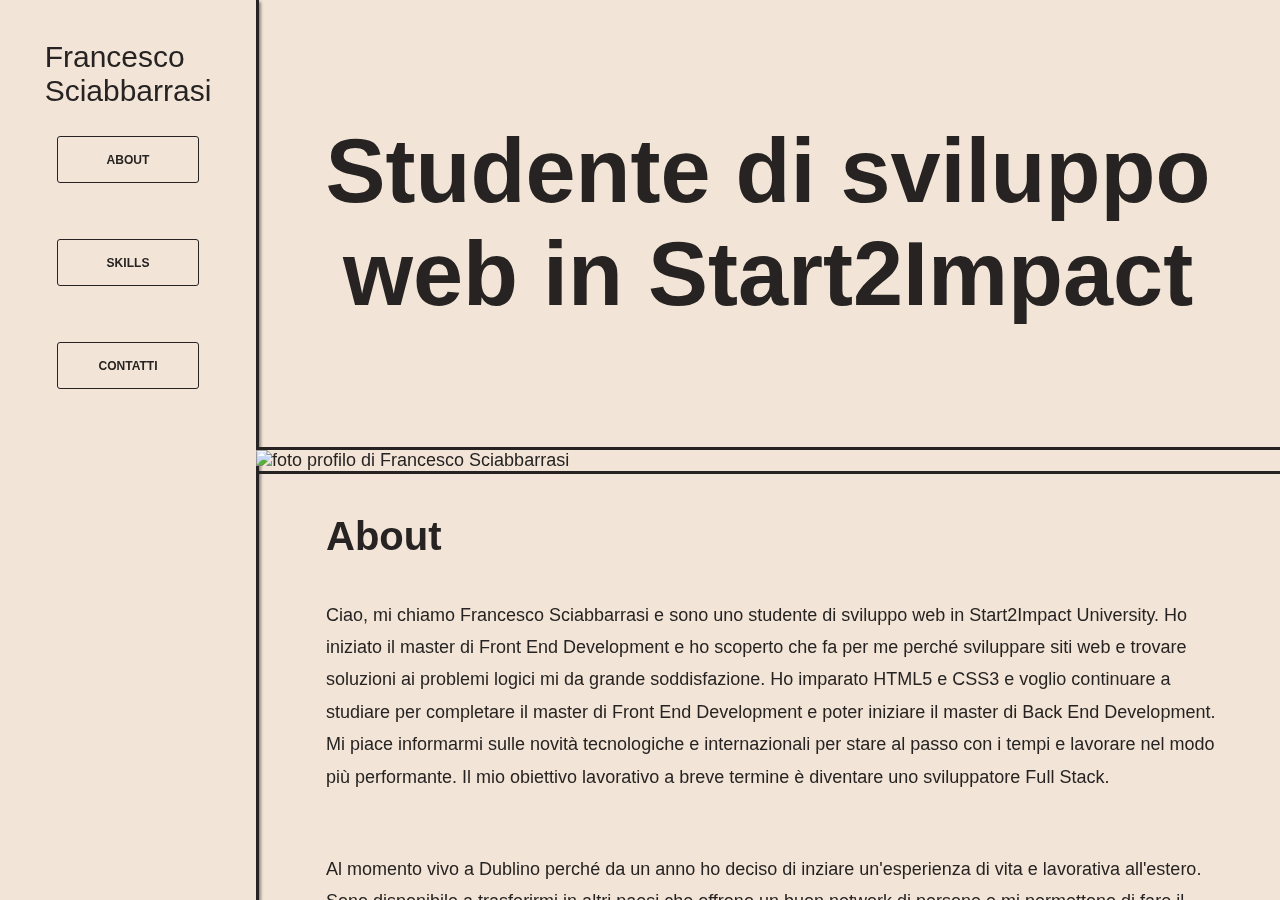
==== commit 1bcfbb99: "version updated 1.3" ====
--- a/index.html
+++ b/index.html
@@ -7,6 +7,7 @@
     
     <link rel="stylesheet" href="assets/css/style.css">
     <title>Sito personale di Francesco Sciabbarrasi</title>
+    <link rel="icon" type="image/x-icon" href="assets/img/favicon.ico">
 </head>
 <body>
 
@@ -22,7 +23,7 @@
         
                 <li class="skills-link"><h6><a href="#Skills">SKILLS</a></h6></li>
         
-                <li class="contact-link"><h6><a href="#Contact">CONTACT</a></h6></li>
+                <li class="contact-link"><h6><a href="#Contact">CONTATTI</a></h6></li>
             </ul>
         </nav>
 
@@ -61,6 +62,7 @@
             <ul>
                 <li><h2>HTML5</h2></li>
                 <li><h2>CSS3</h2></li>
+                <li><h2>Web Typography</h2></li>
                 <li><h2>Bootstrap</h2></li>
                 <li><h2>SCSS/SASS</h2></li>
                 <li><h2>GitHub</h2></li>
@@ -79,20 +81,20 @@
                 <div class="name-email-container">
                     <div class="name-section">
                         <label for="full-name">Nome</label>
-                        <input id="full-name" name="full-name" type="text">
+                        <input id="full-name" name="full-name" type="text" required>
                     </div>
                     <div class="email-section">
                         <label for="email">Email</label>
                         <input type="email"
                                id="email"
                                name="email"
-                               placeholder="mario@esempio.com"/>
+                               placeholder="mario@esempio.com" required/>
                     </div>
                 </div>
 
                 <div class="text-section">
                     <label for="abstract">Testo</label>
-                    <textarea name="abstract" id="abstract" cols="30" rows="10"></textarea>
+                    <textarea name="abstract" id="abstract" cols="30" rows="10" required></textarea>
                 </div>
     
                 <button type="submit">
--- a/assets/css/style.css
+++ b/assets/css/style.css
@@ -1 +1 @@
-.first-section header,.buttons-container a,.buttons-container{display:flex;align-items:center;justify-content:center}button,.buttons-container a{border:1px solid #262322;border-radius:3px;color:#262322;transition:ease-out .5s;transition-delay:.3s}button:active,.buttons-container a:active{background-color:#262322;color:#f2e5d7;border-color:#f2e5d7;transform:scale(0.9);transition:ease-out .5s}.buttons-container{justify-content:space-between;padding:0;margin:0}.buttons-container a{height:25px;width:60px;margin-right:10px;text-decoration:none}button{width:217px;padding:5px 10px;cursor:pointer;background-color:#f6f7f8;color:#262322;border:0}@media only screen and (min-width: 768px){button{padding:10px 20px;margin:0;transition:ease-out .5s;transition-delay:.3s}button:link,button:visited{padding:10px 20px}button:hover{background-color:#262322;color:#f2e5d7;border-color:#f2e5d7;transition:ease-out .5s}.buttons-container{flex-direction:column}.buttons-container a{padding:10px 20px;margin:0;transition:ease-out .5s;transition-delay:.3s;width:100px}.buttons-container a:link,.buttons-container a:visited{padding:10px 20px}.buttons-container a:hover,.buttons-container a:visited:hover{background-color:#262322;color:#f2e5d7;border-color:#f2e5d7;width:130px;transition:ease-out .5s}button{width:460px;border:0}}@font-face{font-family:"Roboto";src:url(../font/Roboto-Light-webfont.woff) format(woff);font-weight:300}@font-face{font-family:"Roboto-Bold";src:url(../font/Roboto-Bold-webfont.woff) format(woff);font-weight:700}body{margin:0;padding:0;background-color:#f2e5d7;font-family:"Roboto",sans-serif;font-size:18px;color:#262322;width:100%;height:100%}.navbar{display:flex;justify-content:space-between;align-items:center;position:fixed;width:100%;height:15%;background-color:#f2e5d7;border-bottom:3px solid #262322;box-shadow:rgba(0,0,0,.4) 1.95px 1.95px 2.6px}.navbar h1{margin-left:15px;font-family:"Roboto",sans-serif;font-size:20px;font-weight:500}nav{margin-right:15px}.contact-link a{margin-right:0}.about-link,.skills-link,.contact-link{display:flex;align-items:center}.contact-link a{margin-right:0}.about-link,.skills-link,.contact-link{display:flex;align-items:center}.content{position:fixed;z-index:1;top:15%;overflow:scroll;height:85%;width:100%}section{border-bottom:3px solid #262322;padding-left:30px}section :last-of-type{border-bottom:0}.first-section{padding-left:0}.first-section h1{padding:30px 20px;text-align:center;font-family:"Roboto",sans-serif;font-weight:550;font-size:40px}.profile-picture-section{margin:0;padding:0}.profile-picture-section img{display:block;width:100%}#About h1,#Skills h1,#Contact h1{padding-top:40px;margin:0;margin:0;font-size:30px;transition:.5s}#About p{margin:0;padding:20px;line-height:1.8em;font-weight:300}#Skills a:visited{color:#262322}#Skills ul{margin:0;padding:20px}#Skills li{padding-bottom:10px;margin:0;list-style-type:none;font-weight:300}#Skills h2{margin:0;font-size:20px;font-weight:200}#Contact input[type=text],#Contact input[type=email],#Contact textarea{width:200px;border:1px solid #262322;border-radius:3px;padding:7px;font-size:14px;background-color:#f6f7f8;margin-bottom:10px}#Contact textarea{width:200px}#Contact a{padding-left:20px;margin-top:20px;font-weight:300}#Contact a:visited{color:#262322}#Contact ul{margin:0;padding:0}#Contact li{list-style-type:none;padding-bottom:10px}#Contact h1,#Contact h2{padding-bottom:20px}#Contact h2{margin:0;padding-top:20px}#Contact iframe{margin-left:20px;margin-top:20px}#Contact a :link,#Contact a :visited{color:#262322}form{margin-left:40px;padding-bottom:20px}.name-email-container{display:flex;flex-direction:column}.name-section,.email-section,.text-section{display:flex;flex-direction:column}.cv-content{margin:25px}.cv-content a{color:#262322;font-style:italic;font-weight:bold}.cv-content a:visited{color:#262322}.cv-content h1 a{font-style:normal}.cv-content p{line-height:1.8em}.cv-content h2{margin-top:40px}.cv-content li{margin-bottom:20px;line-height:1.8em}.cv-content section{border-bottom:0}#reference{margin-top:100px}@media only screen and (min-width: 768px){.navbar{flex-direction:column;height:100%;width:20%;border-bottom:0;border-right:3px solid #262322;justify-content:start}.navbar h1{font-size:25px;margin-top:40px;margin-left:0;margin-bottom:0}.navbar nav{margin-right:0}.content{height:100%;width:80%;left:20%;top:0}.first-section h1{font-size:90px;font-weight:550;padding:60px}#About,#Skills,#Contact{padding-bottom:40px;padding-right:40px}#About h1,#Skills h1,#Contact h1{font-size:40px;padding-left:40px;padding-top:40px;margin:0}#About p{padding-top:40px;padding-left:40px;margin:0}#Skills ul{padding-left:40px}#Contact input[type=text]{margin-right:30px}#Contact textarea{width:445px}#Contact h2,#Contact a{margin:0;padding-left:40px}#Contact iframe{margin-left:40px}form{margin-left:40px}.name-email-container{flex-direction:row}.cv-content{margin:50px}}@media only screen and (min-width: 960px){.navbar h1{font-size:30px}}+.first-section header,.buttons-container a,.buttons-container{display:flex;align-items:center;justify-content:center}button,.buttons-container a{border:1px solid #262322;border-radius:3px;color:#262322;transition:ease-out .5s;transition-delay:.3s}button:active,.buttons-container a:active{background-color:#262322;color:#f2e5d7;border-color:#f2e5d7;transform:scale(0.9);transition:ease-out .5s}.buttons-container{justify-content:space-between;padding:0;margin:0}.buttons-container a{height:25px;width:60px;margin-right:10px;text-decoration:none}button{width:215px;padding:5px 10px;cursor:pointer;background-color:#f6f7f8;color:#262322;border:0;box-shadow:rgba(0,0,0,.4) 1.95px 1.95px 2.6px}@media only screen and (min-width: 768px){button{padding:10px 20px;margin:0;transition:ease-out .5s;transition-delay:.3s}button:link,button:visited{padding:10px 20px}button:hover{background-color:#262322;color:#f2e5d7;border-color:#f2e5d7;transition:ease-out .5s}.buttons-container{flex-direction:column}.buttons-container a{padding:10px 20px;margin:0;transition:ease-out .5s;transition-delay:.3s;width:100px}.buttons-container a:link,.buttons-container a:visited{padding:10px 20px}.buttons-container a:hover,.buttons-container a:visited:hover{background-color:#262322;color:#f2e5d7;border-color:#f2e5d7;width:130px;transition:ease-out .5s}button{width:461px;border:0}}@font-face{font-family:"Roboto";src:url(../font/Roboto-Light-webfont.woff) format(woff);font-weight:300}@font-face{font-family:"Roboto-Bold";src:url(../font/Roboto-Bold-webfont.woff) format(woff)}@font-face{font-family:"Roboto-Italic-Bold";src:url(../font/Roboto-Bold-Italic-webfont.woff) format(woff)}body{margin:0;padding:0;background-color:#f2e5d7;font-family:"Roboto",sans-serif;font-size:18px;color:#262322;width:100%;height:100%}strong{font-family:"Roboto-Bold",sans-serif;font-weight:700}.navbar{display:flex;justify-content:space-between;align-items:center;position:fixed;width:100%;height:15%;background-color:#f2e5d7;border-bottom:3px solid #262322;box-shadow:rgba(0,0,0,.4) 1.95px 1.95px 2.6px}.navbar h1{margin-left:15px;font-family:"Roboto",sans-serif;font-size:20px;font-weight:500}nav{margin-right:15px}.contact-link a{margin-right:0}.about-link,.skills-link,.contact-link{display:flex;align-items:center}.contact-link a{margin-right:0}.about-link,.skills-link,.contact-link{display:flex;align-items:center}.content{position:fixed;overflow:scroll;scroll-behavior:smooth;top:15%;height:85%}section{border-bottom:3px solid #262322;padding-left:30px}section :last-of-type{border-bottom:0}.first-section{padding-left:0}.first-section h1{padding:30px 20px;text-align:center;font-family:"Roboto",sans-serif;font-weight:550;font-size:40px}.profile-picture-section{margin:0;padding:0}.profile-picture-section img{display:block;width:100%}#About h1,#Skills h1,#Contact h1{padding-top:40px;margin:0;margin:0;font-size:30px;transition:.5s}#About p{margin:0;padding:20px;line-height:1.8em;font-weight:300}#Skills a{font-family:"Roboto-Bold",sans-serif;font-weight:bold}#Skills a:visited{color:#262322}#Skills ul{margin:0;padding:20px}#Skills li{padding-bottom:10px;margin:0;list-style-type:none;font-weight:300}#Skills h2{margin:0;font-size:20px;font-weight:200}#Contact input[type=text],#Contact input[type=email],#Contact textarea{width:200px;border:1px solid #262322;border-radius:3px;padding:7px;font-size:14px;background-color:#f6f7f8;margin-bottom:10px}#Contact input[type=text]:invalid,#Contact input[type=email]:invalid{border:2px solid red;box-shadow:none}#Contact textarea{width:200px}#Contact a{padding-left:20px;margin-top:20px;font-weight:300}#Contact a:visited{color:#262322}#Contact ul{margin:0;padding:0}#Contact li{list-style-type:none;padding-bottom:10px}#Contact h1,#Contact h2{padding-bottom:20px}#Contact h2{margin:0;padding-top:20px}#Contact iframe{margin-left:20px;margin-top:20px;box-shadow:rgba(0,0,0,.4) 1.95px 1.95px 2.6px}#Contact a :link,#Contact a :visited{color:#262322}form{margin-left:40px;padding-bottom:20px}.name-email-container{display:flex;flex-direction:column}.name-section,.email-section,.text-section{display:flex;flex-direction:column}.cv-content{margin:25px}.cv-content a{color:#262322;font-family:"Roboto-Italic-Bold",sans-serif;font-style:italic;font-weight:700}.cv-content a:visited{color:#262322}.cv-content h1 a{font-style:normal}.cv-content p{line-height:1.8em}.cv-content h2{margin-top:40px}.cv-content li{margin-bottom:20px;line-height:1.8em}.cv-content section{border-bottom:0}#reference{margin-top:100px}@media only screen and (min-width: 768px){.navbar{flex-direction:column;height:100%;width:20%;border-bottom:0;border-right:3px solid #262322;justify-content:start}.navbar h1{font-size:25px;margin-top:40px;margin-left:0;margin-bottom:0}.navbar nav{margin-right:0}.content{height:100%;width:80%;left:20%;top:0}.first-section h1{font-size:90px;font-weight:550;padding:60px}#About,#Skills,#Contact{padding-bottom:40px;padding-right:40px}#About h1,#Skills h1,#Contact h1{font-size:40px;padding-left:40px;padding-top:40px;margin:0}#About p{padding-top:40px;padding-left:40px;margin:0}#Skills ul{padding-left:40px}#Contact input[type=text]{margin-right:30px}#Contact textarea{width:445px}#Contact h2,#Contact a{margin:0;padding-left:40px}#Contact iframe{margin-left:40px}form{margin-left:40px}.name-email-container{flex-direction:row}.cv-content{margin:50px}}@media only screen and (min-width: 960px){.navbar h1{font-size:30px}}